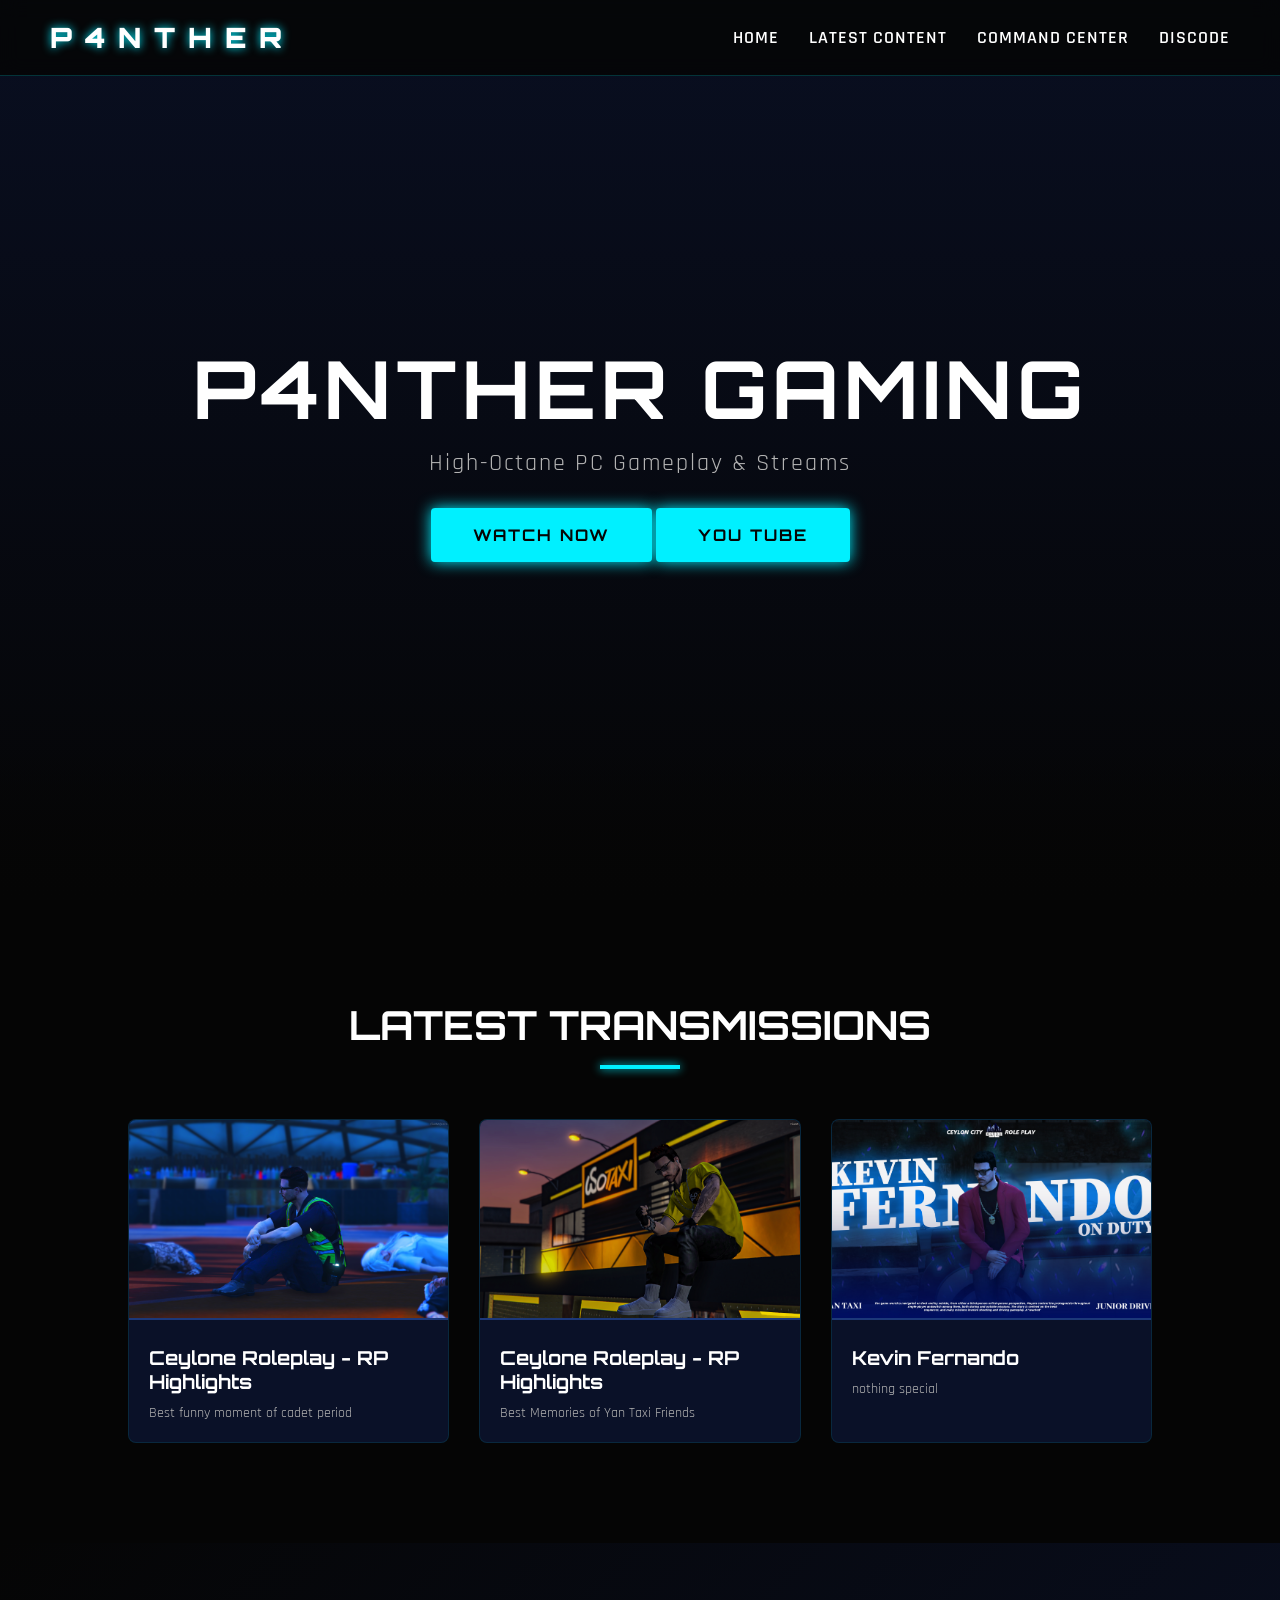
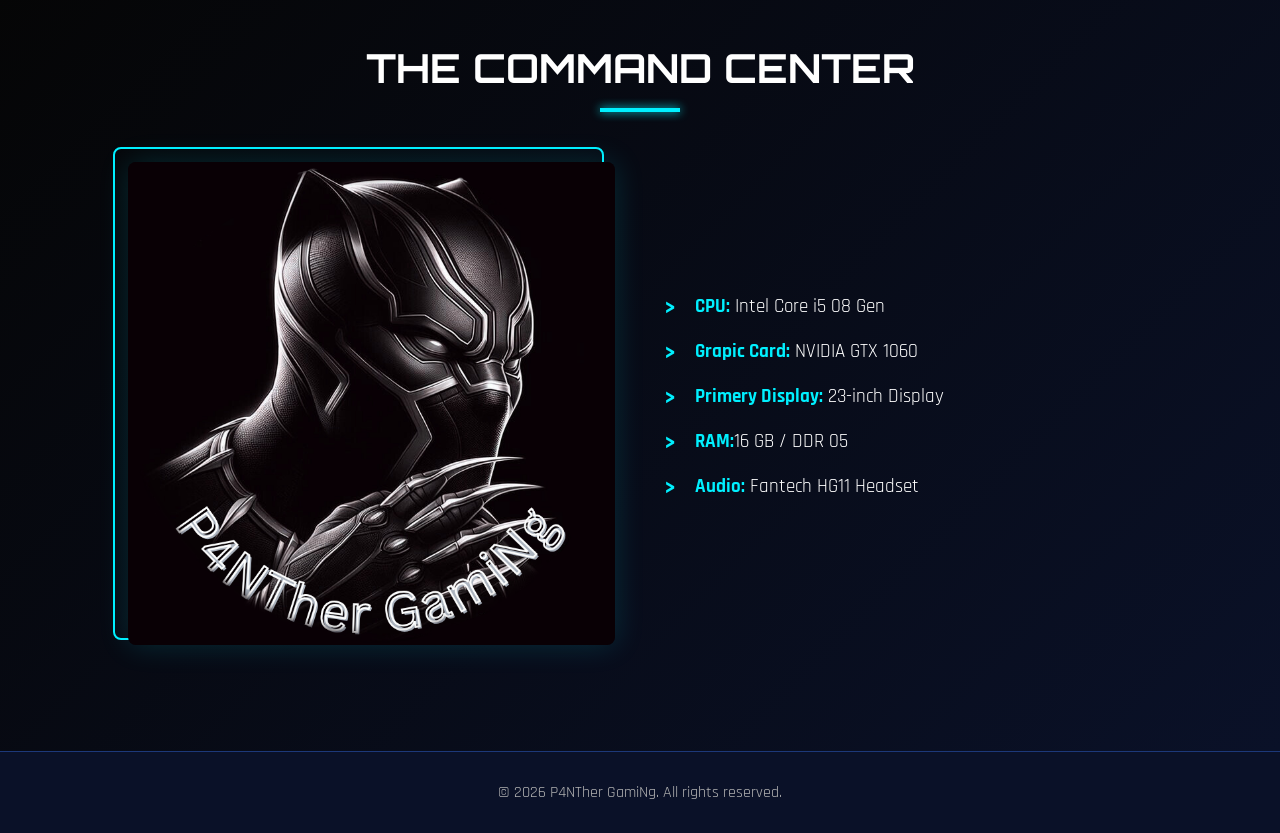
==== panther gaming.html @ 643ecc7a "Add files via upload" ====
<!DOCTYPE html>
<html lang="en">
<head>
    <meta charset="UTF-8">
    <meta name="viewport" content="width=device-width, initial-scale=1.0">
    <title>P4NTher GamiNg</title>
    <link href="https://fonts.googleapis.com/css2?family=Orbitron:wght@400;700;900&family=Rajdhani:wght@400;600;700&display=swap" rel="stylesheet">
    <style>
        /* CSS Variables for Theme Colors */
        :root {
            --black: #050505;
            --dark-blue: #0a1128;
            --mid-blue: #1c3879;
            --neon-blue: #00f0ff;
            --white: #ffffff;
            --text-grey: #b3b3b3;
        }

        /* Base Reset */
        * {
            margin: 0;
            padding: 0;
            box-sizing: border-box;
            scroll-behavior: smooth;
        }

        body {
            font-family: 'Rajdhani', sans-serif;
            background-color: var(--black);
            color: var(--white);
            overflow-x: hidden;
        }

        h1, h2, h3, .logo {
            font-family: 'Orbitron', sans-serif;
        }

        /* Custom Scrollbar */
        ::-webkit-scrollbar {
            width: 8px;
        }
        ::-webkit-scrollbar-track {
            background: var(--black);
        }
        ::-webkit-scrollbar-thumb {
            background: var(--mid-blue);
            border-radius: 4px;
        }
        ::-webkit-scrollbar-thumb:hover {
            background: var(--neon-blue);
        }

        /* Navigation */
        nav {
            position: fixed;
            top: 0;
            width: 100%;
            padding: 20px 50px;
            display: flex;
            justify-content: space-between;
            align-items: center;
            background: rgba(5, 5, 5, 0.85);
            backdrop-filter: blur(10px);
            z-index: 1000;
            border-bottom: 1px solid rgba(0, 240, 255, 0.2);
        }

        .logo {
            font-size: 28px;
            font-weight: 900;
            color: var(--white);
            text-transform: uppercase;
            letter-spacing: 2px;
            text-shadow: 0 0 10px var(--neon-blue);
            text-decoration: none;
        }

        .nav-links {
            display: flex;
            gap: 30px;
        }

        .nav-links a {
            color: var(--white);
            text-decoration: none;
            font-size: 18px;
            font-weight: 600;
            text-transform: uppercase;
            letter-spacing: 1px;
            transition: color 0.3s ease, text-shadow 0.3s ease;
        }

        .nav-links a:hover {
            color: var(--neon-blue);
            text-shadow: 0 0 8px var(--neon-blue);
        }


        /* Hero Section */
        .hero {
            height: 100vh;
            display: flex;
            align-items: center;
            justify-content: center;
            text-align: center;
            background: linear-gradient(rgba(10, 17, 40, 0.8), rgba(5, 5, 5, 0.9)), url('https://images.unsplash.com/photo-1542751371-adc38448a05e?q=80&w=2070&auto=format&fit=crop') center/cover no-repeat;
            position: relative;
        }

        .hero::after {
            content: '';
            position: absolute;
            bottom: 0;
            width: 100%;
            height: 150px;
            background: linear-gradient(to top, var(--black), transparent);
        }

        .hero-content {
            position: relative;
            z-index: 10;
        }

        .hero-title {
            font-size: 5rem;
            margin-bottom: 10px;
            color: var(--white);
            text-transform: uppercase;
            letter-spacing: 5px;
            animation: glowPulse 2s infinite alternate;
        }

        .hero-subtitle {
            font-size: 1.5rem;
            color: var(--text-grey);
            margin-bottom: 30px;
            letter-spacing: 2px;
        }

        .btn {
            display: inline-block;
            padding: 15px 40px;
            font-family: 'Orbitron', sans-serif;
            font-weight: 700;
            color: var(--black);
            background: var(--neon-blue);
            text-decoration: none;
            text-transform: uppercase;
            letter-spacing: 2px;
            border: 2px solid var(--neon-blue);
            border-radius: 4px;
            transition: all 0.3s ease;
            box-shadow: 0 0 15px var(--neon-blue);
        }

        .btn:hover {
            background: transparent;
            color: var(--neon-blue);
            box-shadow: 0 0 30px var(--neon-blue) inset, 0 0 30px var(--neon-blue);
        }

        /* Animations */
        @keyframes glowPulse {
            from { text-shadow: 0 0 10px var(--neon-blue), 0 0 20px var(--neon-blue); }
            to { text-shadow: 0 0 20px var(--neon-blue), 0 0 40px var(--neon-blue), 0 0 60px var(--mid-blue); }
        }

        /* Sections General */
        section {
            padding: 100px 10vw;
        }

        .section-title {
            font-size: 2.5rem;
            text-align: center;
            margin-bottom: 50px;
            color: var(--white);
            position: relative;
            text-transform: uppercase;
        }

        .section-title::after {
            content: '';
            display: block;
            width: 80px;
            height: 4px;
            background: var(--neon-blue);
            margin: 15px auto 0;
            box-shadow: 0 0 10px var(--neon-blue);
        }

        /* Videos Section */
        .video-grid {
            display: grid;
            grid-template-columns: repeat(auto-fit, minmax(300px, 1fr));
            gap: 30px;
        }

        .video-card {
            background: var(--dark-blue);
            border: 1px solid rgba(0, 240, 255, 0.1);
            border-radius: 8px;
            overflow: hidden;
            transition: transform 0.3s ease, box-shadow 0.3s ease;
            cursor: pointer;
        }

        .video-card:hover {
            transform: translateY(-10px);
            box-shadow: 0 10px 30px rgba(0, 240, 255, 0.2);
            border-color: var(--neon-blue);
        }

        .video-thumb {
            width: 100%;
            height: 200px;
            object-fit: cover;
            border-bottom: 2px solid var(--mid-blue);
        }

        .video-info {
            padding: 20px;
        }

        .video-info h3 {
            font-size: 1.2rem;
            margin-bottom: 10px;
        }

        .video-info p {
            color: var(--text-grey);
            font-size: 0.9rem;
        }

        /* Setup Section */
        #setup {
            background: linear-gradient(135deg, var(--black) 0%, var(--dark-blue) 100%);
        }

        .setup-container {
            display: flex;
            align-items: center;
            gap: 50px;
        }

        .setup-img {
            flex: 1;
            position: relative;
        }

        .setup-img img {
            width: 100%;
            border-radius: 8px;
            box-shadow: 0 0 30px rgba(0, 240, 255, 0.15);
        }

        .setup-img::before {
            content: '';
            position: absolute;
            top: -15px;
            left: -15px;
            width: 100%;
            height: 100%;
            border: 2px solid var(--neon-blue);
            border-radius: 8px;
            z-index: -1;
        }

        .setup-details {
            flex: 1;
        }

        .setup-list {
            list-style: none;
        }

        .setup-list li {
            margin-bottom: 20px;
            padding-left: 30px;
            position: relative;
            font-size: 1.2rem;
        }

        .setup-list li::before {
            content: '>';
            position: absolute;
            left: 0;
            color: var(--neon-blue);
            font-family: 'Orbitron', sans-serif;
            font-weight: bold;
        }

        .highlight {
            color: var(--neon-blue);
            font-weight: 700;
        }

        /* Footer */
        footer {
            background: var(--dark-blue);
            text-align: center;
            padding: 30px;
            border-top: 1px solid var(--mid-blue);
            color: var(--text-grey);
        }

        /* Scroll Animation Classes */
        .hidden {
            opacity: 0;
            transform: translateY(50px);
            transition: all 0.8s ease-out;
        }

        .show {
            opacity: 1;
            transform: translateY(0);
        }

        /* Responsive Design */
        @media (max-width: 768px) {
            .hero-title { font-size: 3rem; }
            .setup-container { flex-direction: column; }
            .nav-links { display: none; } /* Add hamburger menu for mobile later */
        }
    </style>
</head>
<body>

    <nav>
        <a href="#" class="logo">P 4 N T h e r</a>
        <div class="nav-links">
            <a href="#home">Home</a>
            <a href="#videos">Latest Content</a>
            <a href="#setup">Command Center</a>
	    <a href="https://discord.gg/UX4dJVZY">Discode</a>
        </div>
    </nav>

    <section id="home" class="hero">
        <div class="hero-content">
            <h1 class="hero-title">P4NTher GamiNg</h1>
            <p class="hero-subtitle">High-Octane PC Gameplay & Streams</p>
            <a href="#videos" class="btn">Watch Now</a>
	    <a href="https://www.youtube.com/@P4NTher_GamiNg" class="btn">You Tube</a>
        </div>
    </section>

    <section id="videos">
        <h2 class="section-title hidden">Latest Transmissions</h2>
        <div class="video-grid">
            <div class="video-card hidden"><a href=https://youtube.com/shorts/RDCWDoTlnoo?si=ZbD3E1OK0ne3Ww93>
                <img src="CCPD KEVING 0.png" alt="PC Gaming" class="video-thumb"></a>
                <div class="video-info">
                    <h3>Ceylone Roleplay - RP Highlights </h3>
                    <p>Best funny moment of cadet period</p>
                </div>
            </div>
            <div class="video-card hidden"><a href=https://youtube.com/shorts/D0eBwFHgznM?si=sGwMMt4udhZIYO0Q>
                <img src="Taxi.png" alt="Controller" class="video-thumb"></a>
                <div class="video-info">
                    <h3>Ceylone Roleplay - RP Highlights</h3>
                    <p>Best Memories of Yan Taxi Friends</p>
                </div>
            </div>
            <div class="video-card hidden"><a href=https://youtube.com/shorts/EsDu4g8ae14?si=ETvEpCTzyICVwxic>
                <img src="yt_thumbnail.jpg" alt="Gaming Keyboard" class="video-thumb"></a>
                <div class="video-info">
                    <h3>Kevin Fernando</h3>
                    <p>nothing special</p>
                </div>
            </div>
        </div>
    </section>

    <section id="setup">
        <h2 class="section-title hidden">The Command Center</h2>
        <div class="setup-container">
            <div class="setup-img hidden">
                <img src="P4NTher GamiNg Logo.png" alt="Gaming Setup">
            </div>
            <div class="setup-details hidden">
                <ul class="setup-list">
                    <li><span class="highlight">CPU:</span> Intel Core i5 08 Gen</li>
                    <li><span class="highlight">Grapic Card:</span> NVIDIA GTX 1060</li>
                    <li><span class="highlight">Primery Display:</span> 23-inch Display</li>
                    <li><span class="highlight">RAM:</span>16 GB / DDR 05  </li>
                    <li><span class="highlight">Audio:</span> Fantech HG11 Headset</li>
                </ul>
            </div>
        </div>
    </section>

    <footer>
        <p>&copy; 2026 P4NTher GamiNg. All rights reserved.</p>
    </footer>

    <script>
        const observer = new IntersectionObserver((entries) => {
            entries.forEach((entry) => {
                if (entry.isIntersecting) {
                    entry.target.classList.add('show');
                }
            });
        }, {
            threshold: 0.1
        });

        const hiddenElements = document.querySelectorAll('.hidden');
        hiddenElements.forEach((el) => observer.observe(el));
    </script>

</body>
</html>
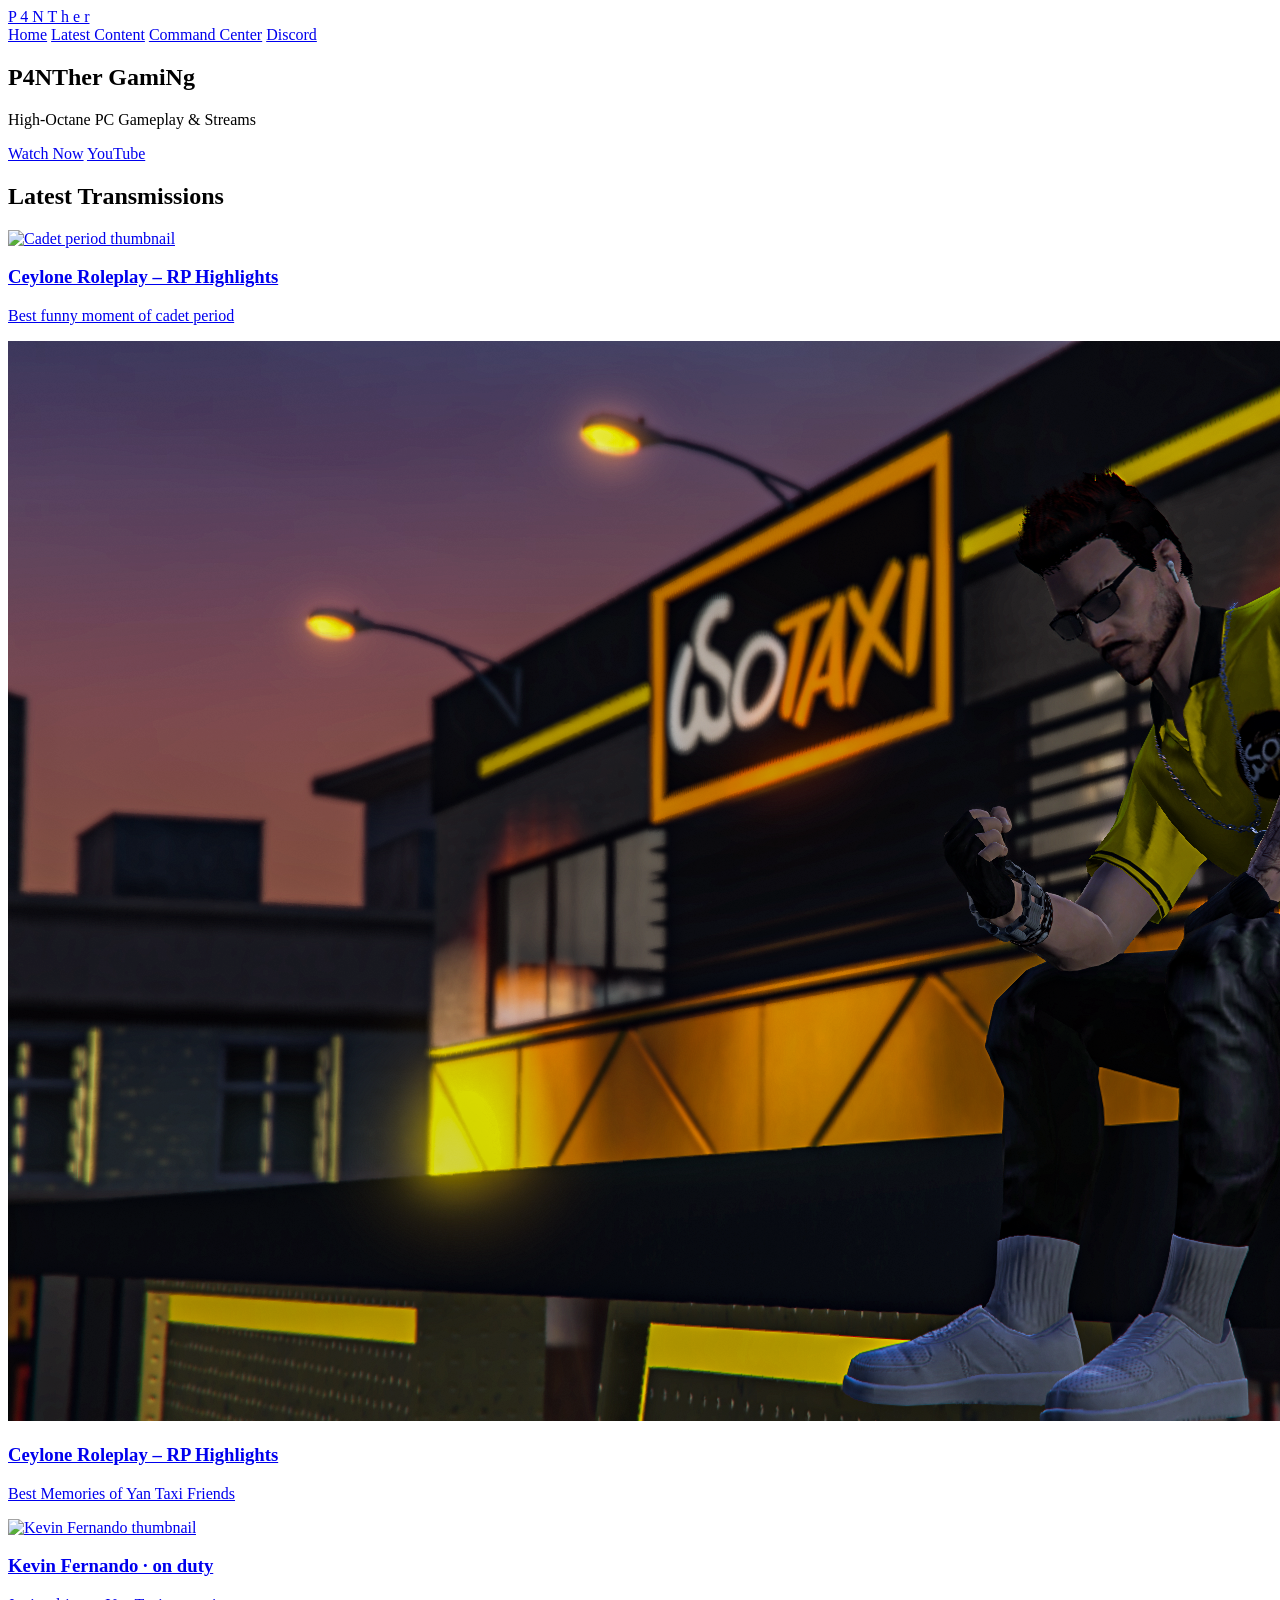
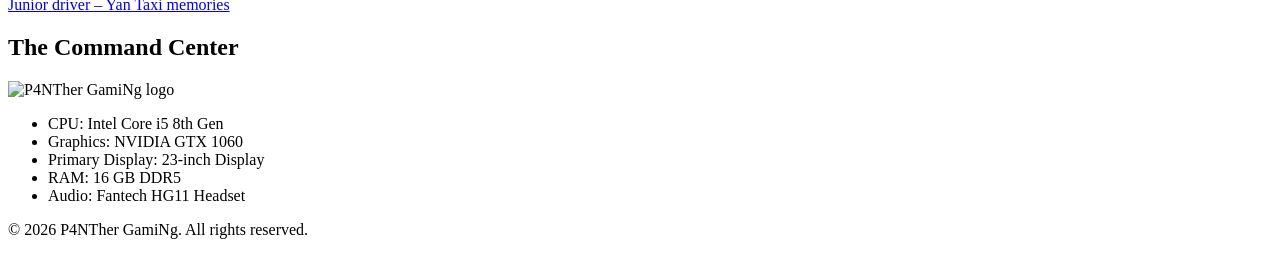
==== commit 716fe0bc: "Update panther gaming.html" ====
--- a/panther gaming.html
+++ b/panther gaming.html
@@ -3,387 +3,86 @@
 <head>
     <meta charset="UTF-8">
     <meta name="viewport" content="width=device-width, initial-scale=1.0">
-    <title>P4NTher GamiNg</title>
+    <title>P4NTher GamiNg • Command Center</title>
+    <!-- Fonts -->
     <link href="https://fonts.googleapis.com/css2?family=Orbitron:wght@400;700;900&family=Rajdhani:wght@400;600;700&display=swap" rel="stylesheet">
-    <style>
-        /* CSS Variables for Theme Colors */
-        :root {
-            --black: #050505;
-            --dark-blue: #0a1128;
-            --mid-blue: #1c3879;
-            --neon-blue: #00f0ff;
-            --white: #ffffff;
-            --text-grey: #b3b3b3;
-        }
-
-        /* Base Reset */
-        * {
-            margin: 0;
-            padding: 0;
-            box-sizing: border-box;
-            scroll-behavior: smooth;
-        }
-
-        body {
-            font-family: 'Rajdhani', sans-serif;
-            background-color: var(--black);
-            color: var(--white);
-            overflow-x: hidden;
-        }
-
-        h1, h2, h3, .logo {
-            font-family: 'Orbitron', sans-serif;
-        }
-
-        /* Custom Scrollbar */
-        ::-webkit-scrollbar {
-            width: 8px;
-        }
-        ::-webkit-scrollbar-track {
-            background: var(--black);
-        }
-        ::-webkit-scrollbar-thumb {
-            background: var(--mid-blue);
-            border-radius: 4px;
-        }
-        ::-webkit-scrollbar-thumb:hover {
-            background: var(--neon-blue);
-        }
-
-        /* Navigation */
-        nav {
-            position: fixed;
-            top: 0;
-            width: 100%;
-            padding: 20px 50px;
-            display: flex;
-            justify-content: space-between;
-            align-items: center;
-            background: rgba(5, 5, 5, 0.85);
-            backdrop-filter: blur(10px);
-            z-index: 1000;
-            border-bottom: 1px solid rgba(0, 240, 255, 0.2);
-        }
-
-        .logo {
-            font-size: 28px;
-            font-weight: 900;
-            color: var(--white);
-            text-transform: uppercase;
-            letter-spacing: 2px;
-            text-shadow: 0 0 10px var(--neon-blue);
-            text-decoration: none;
-        }
-
-        .nav-links {
-            display: flex;
-            gap: 30px;
-        }
-
-        .nav-links a {
-            color: var(--white);
-            text-decoration: none;
-            font-size: 18px;
-            font-weight: 600;
-            text-transform: uppercase;
-            letter-spacing: 1px;
-            transition: color 0.3s ease, text-shadow 0.3s ease;
-        }
-
-        .nav-links a:hover {
-            color: var(--neon-blue);
-            text-shadow: 0 0 8px var(--neon-blue);
-        }
-
-
-        /* Hero Section */
-        .hero {
-            height: 100vh;
-            display: flex;
-            align-items: center;
-            justify-content: center;
-            text-align: center;
-            background: linear-gradient(rgba(10, 17, 40, 0.8), rgba(5, 5, 5, 0.9)), url('https://images.unsplash.com/photo-1542751371-adc38448a05e?q=80&w=2070&auto=format&fit=crop') center/cover no-repeat;
-            position: relative;
-        }
-
-        .hero::after {
-            content: '';
-            position: absolute;
-            bottom: 0;
-            width: 100%;
-            height: 150px;
-            background: linear-gradient(to top, var(--black), transparent);
-        }
-
-        .hero-content {
-            position: relative;
-            z-index: 10;
-        }
-
-        .hero-title {
-            font-size: 5rem;
-            margin-bottom: 10px;
-            color: var(--white);
-            text-transform: uppercase;
-            letter-spacing: 5px;
-            animation: glowPulse 2s infinite alternate;
-        }
-
-        .hero-subtitle {
-            font-size: 1.5rem;
-            color: var(--text-grey);
-            margin-bottom: 30px;
-            letter-spacing: 2px;
-        }
-
-        .btn {
-            display: inline-block;
-            padding: 15px 40px;
-            font-family: 'Orbitron', sans-serif;
-            font-weight: 700;
-            color: var(--black);
-            background: var(--neon-blue);
-            text-decoration: none;
-            text-transform: uppercase;
-            letter-spacing: 2px;
-            border: 2px solid var(--neon-blue);
-            border-radius: 4px;
-            transition: all 0.3s ease;
-            box-shadow: 0 0 15px var(--neon-blue);
-        }
-
-        .btn:hover {
-            background: transparent;
-            color: var(--neon-blue);
-            box-shadow: 0 0 30px var(--neon-blue) inset, 0 0 30px var(--neon-blue);
-        }
-
-        /* Animations */
-        @keyframes glowPulse {
-            from { text-shadow: 0 0 10px var(--neon-blue), 0 0 20px var(--neon-blue); }
-            to { text-shadow: 0 0 20px var(--neon-blue), 0 0 40px var(--neon-blue), 0 0 60px var(--mid-blue); }
-        }
-
-        /* Sections General */
-        section {
-            padding: 100px 10vw;
-        }
-
-        .section-title {
-            font-size: 2.5rem;
-            text-align: center;
-            margin-bottom: 50px;
-            color: var(--white);
-            position: relative;
-            text-transform: uppercase;
-        }
-
-        .section-title::after {
-            content: '';
-            display: block;
-            width: 80px;
-            height: 4px;
-            background: var(--neon-blue);
-            margin: 15px auto 0;
-            box-shadow: 0 0 10px var(--neon-blue);
-        }
-
-        /* Videos Section */
-        .video-grid {
-            display: grid;
-            grid-template-columns: repeat(auto-fit, minmax(300px, 1fr));
-            gap: 30px;
-        }
-
-        .video-card {
-            background: var(--dark-blue);
-            border: 1px solid rgba(0, 240, 255, 0.1);
-            border-radius: 8px;
-            overflow: hidden;
-            transition: transform 0.3s ease, box-shadow 0.3s ease;
-            cursor: pointer;
-        }
-
-        .video-card:hover {
-            transform: translateY(-10px);
-            box-shadow: 0 10px 30px rgba(0, 240, 255, 0.2);
-            border-color: var(--neon-blue);
-        }
-
-        .video-thumb {
-            width: 100%;
-            height: 200px;
-            object-fit: cover;
-            border-bottom: 2px solid var(--mid-blue);
-        }
-
-        .video-info {
-            padding: 20px;
-        }
-
-        .video-info h3 {
-            font-size: 1.2rem;
-            margin-bottom: 10px;
-        }
-
-        .video-info p {
-            color: var(--text-grey);
-            font-size: 0.9rem;
-        }
-
-        /* Setup Section */
-        #setup {
-            background: linear-gradient(135deg, var(--black) 0%, var(--dark-blue) 100%);
-        }
-
-        .setup-container {
-            display: flex;
-            align-items: center;
-            gap: 50px;
-        }
-
-        .setup-img {
-            flex: 1;
-            position: relative;
-        }
-
-        .setup-img img {
-            width: 100%;
-            border-radius: 8px;
-            box-shadow: 0 0 30px rgba(0, 240, 255, 0.15);
-        }
-
-        .setup-img::before {
-            content: '';
-            position: absolute;
-            top: -15px;
-            left: -15px;
-            width: 100%;
-            height: 100%;
-            border: 2px solid var(--neon-blue);
-            border-radius: 8px;
-            z-index: -1;
-        }
-
-        .setup-details {
-            flex: 1;
-        }
-
-        .setup-list {
-            list-style: none;
-        }
-
-        .setup-list li {
-            margin-bottom: 20px;
-            padding-left: 30px;
-            position: relative;
-            font-size: 1.2rem;
-        }
-
-        .setup-list li::before {
-            content: '>';
-            position: absolute;
-            left: 0;
-            color: var(--neon-blue);
-            font-family: 'Orbitron', sans-serif;
-            font-weight: bold;
-        }
-
-        .highlight {
-            color: var(--neon-blue);
-            font-weight: 700;
-        }
-
-        /* Footer */
-        footer {
-            background: var(--dark-blue);
-            text-align: center;
-            padding: 30px;
-            border-top: 1px solid var(--mid-blue);
-            color: var(--text-grey);
-        }
-
-        /* Scroll Animation Classes */
-        .hidden {
-            opacity: 0;
-            transform: translateY(50px);
-            transition: all 0.8s ease-out;
-        }
-
-        .show {
-            opacity: 1;
-            transform: translateY(0);
-        }
-
-        /* Responsive Design */
-        @media (max-width: 768px) {
-            .hero-title { font-size: 3rem; }
-            .setup-container { flex-direction: column; }
-            .nav-links { display: none; } /* Add hamburger menu for mobile later */
-        }
-    </style>
+    <!-- External CSS -->
+    <link rel="stylesheet" href="style.css">
 </head>
 <body>
-
+    <!-- fixed navigation -->
     <nav>
         <a href="#" class="logo">P 4 N T h e r</a>
         <div class="nav-links">
             <a href="#home">Home</a>
             <a href="#videos">Latest Content</a>
             <a href="#setup">Command Center</a>
-	    <a href="https://discord.gg/UX4dJVZY">Discode</a>
+            <a href="https://discord.gg/UX4dJVZY" target="_blank" rel="noopener">Discord</a>
         </div>
     </nav>
 
+    <!-- hero / home -->
     <section id="home" class="hero">
         <div class="hero-content">
             <h1 class="hero-title">P4NTher GamiNg</h1>
             <p class="hero-subtitle">High-Octane PC Gameplay & Streams</p>
-            <a href="#videos" class="btn">Watch Now</a>
-	    <a href="https://www.youtube.com/@P4NTher_GamiNg" class="btn">You Tube</a>
-        </div>
-    </section>
-
-    <section id="videos">
-        <h2 class="section-title hidden">Latest Transmissions</h2>
-        <div class="video-grid">
-            <div class="video-card hidden"><a href=https://youtube.com/shorts/RDCWDoTlnoo?si=ZbD3E1OK0ne3Ww93>
-                <img src="CCPD KEVING 0.png" alt="PC Gaming" class="video-thumb"></a>
-                <div class="video-info">
-                    <h3>Ceylone Roleplay - RP Highlights </h3>
-                    <p>Best funny moment of cadet period</p>
-                </div>
-            </div>
-            <div class="video-card hidden"><a href=https://youtube.com/shorts/D0eBwFHgznM?si=sGwMMt4udhZIYO0Q>
-                <img src="Taxi.png" alt="Controller" class="video-thumb"></a>
-                <div class="video-info">
-                    <h3>Ceylone Roleplay - RP Highlights</h3>
-                    <p>Best Memories of Yan Taxi Friends</p>
-                </div>
-            </div>
-            <div class="video-card hidden"><a href=https://youtube.com/shorts/EsDu4g8ae14?si=ETvEpCTzyICVwxic>
-                <img src="yt_thumbnail.jpg" alt="Gaming Keyboard" class="video-thumb"></a>
-                <div class="video-info">
-                    <h3>Kevin Fernando</h3>
-                    <p>nothing special</p>
-                </div>
+            <div class="hero-buttons">
+                <a href="#videos" class="btn">Watch Now</a>
+                <a href="https://www.youtube.com/@P4NTher_GamiNg" target="_blank" rel="noopener" class="btn">YouTube</a>
             </div>
         </div>
     </section>
 
+    <!-- videos section -->
+    <section id="videos">
+        <h2 class="section-title hidden">Latest Transmissions</h2>
+        <div class="video-grid">
+            <!-- video 1 -->
+            <div class="video-card hidden">
+                <a href="https://youtube.com/shorts/RDCWDoTlnoo?si=ZbD3E1OK0ne3Ww93" target="_blank" rel="noopener">
+                    <img src="CCPDKEVING0.png" alt="Cadet period thumbnail" class="video-thumb">
+                    <div class="video-info">
+                        <h3>Ceylone Roleplay – RP Highlights</h3>
+                        <p>Best funny moment of cadet period</p>
+                    </div>
+                </a>
+            </div>
+            <!-- video 2 -->
+            <div class="video-card hidden">
+                <a href="https://youtube.com/shorts/D0eBwFHgznM?si=sGwMMt4udhZIYO0Q" target="_blank" rel="noopener">
+                    <img src="Taxi.png" alt="Yan Taxi friends" class="video-thumb">
+                    <div class="video-info">
+                        <h3>Ceylone Roleplay – RP Highlights</h3>
+                        <p>Best Memories of Yan Taxi Friends</p>
+                    </div>
+                </a>
+            </div>
+            <!-- video 3 -->
+            <div class="video-card hidden">
+                <a href="https://youtube.com/shorts/EsDu4g8ae14?si=ETvEpCTzyICVwxic" target="_blank" rel="noopener">
+                    <img src="yt_thumbnail.png" alt="Kevin Fernando thumbnail" class="video-thumb">
+                    <div class="video-info">
+                        <h3>Kevin Fernando · on duty</h3>
+                        <p>Junior driver – Yan Taxi memories</p>
+                    </div>
+                </a>
+            </div>
+        </div>
+    </section>
+
+    <!-- setup / command center -->
     <section id="setup">
         <h2 class="section-title hidden">The Command Center</h2>
         <div class="setup-container">
             <div class="setup-img hidden">
-                <img src="P4NTher GamiNg Logo.png" alt="Gaming Setup">
+                <img src="P4NTherGamiNg Logo.png" alt="P4NTher GamiNg logo">
             </div>
             <div class="setup-details hidden">
                 <ul class="setup-list">
-                    <li><span class="highlight">CPU:</span> Intel Core i5 08 Gen</li>
-                    <li><span class="highlight">Grapic Card:</span> NVIDIA GTX 1060</li>
-                    <li><span class="highlight">Primery Display:</span> 23-inch Display</li>
-                    <li><span class="highlight">RAM:</span>16 GB / DDR 05  </li>
+                    <li><span class="highlight">CPU:</span> Intel Core i5 8th Gen</li>
+                    <li><span class="highlight">Graphics:</span> NVIDIA GTX 1060</li>
+                    <li><span class="highlight">Primary Display:</span> 23-inch Display</li>
+                    <li><span class="highlight">RAM:</span> 16 GB DDR5</li>
                     <li><span class="highlight">Audio:</span> Fantech HG11 Headset</li>
                 </ul>
             </div>
@@ -394,20 +93,17 @@
         <p>&copy; 2026 P4NTher GamiNg. All rights reserved.</p>
     </footer>
 
+    <!-- JavaScript -->
     <script>
         const observer = new IntersectionObserver((entries) => {
-            entries.forEach((entry) => {
+            entries.forEach(entry => {
                 if (entry.isIntersecting) {
                     entry.target.classList.add('show');
                 }
             });
-        }, {
-            threshold: 0.1
-        });
+        }, { threshold: 0.1 });
 
-        const hiddenElements = document.querySelectorAll('.hidden');
-        hiddenElements.forEach((el) => observer.observe(el));
+        document.querySelectorAll('.hidden').forEach(el => observer.observe(el));
     </script>
-
 </body>
-</html>+</html>
